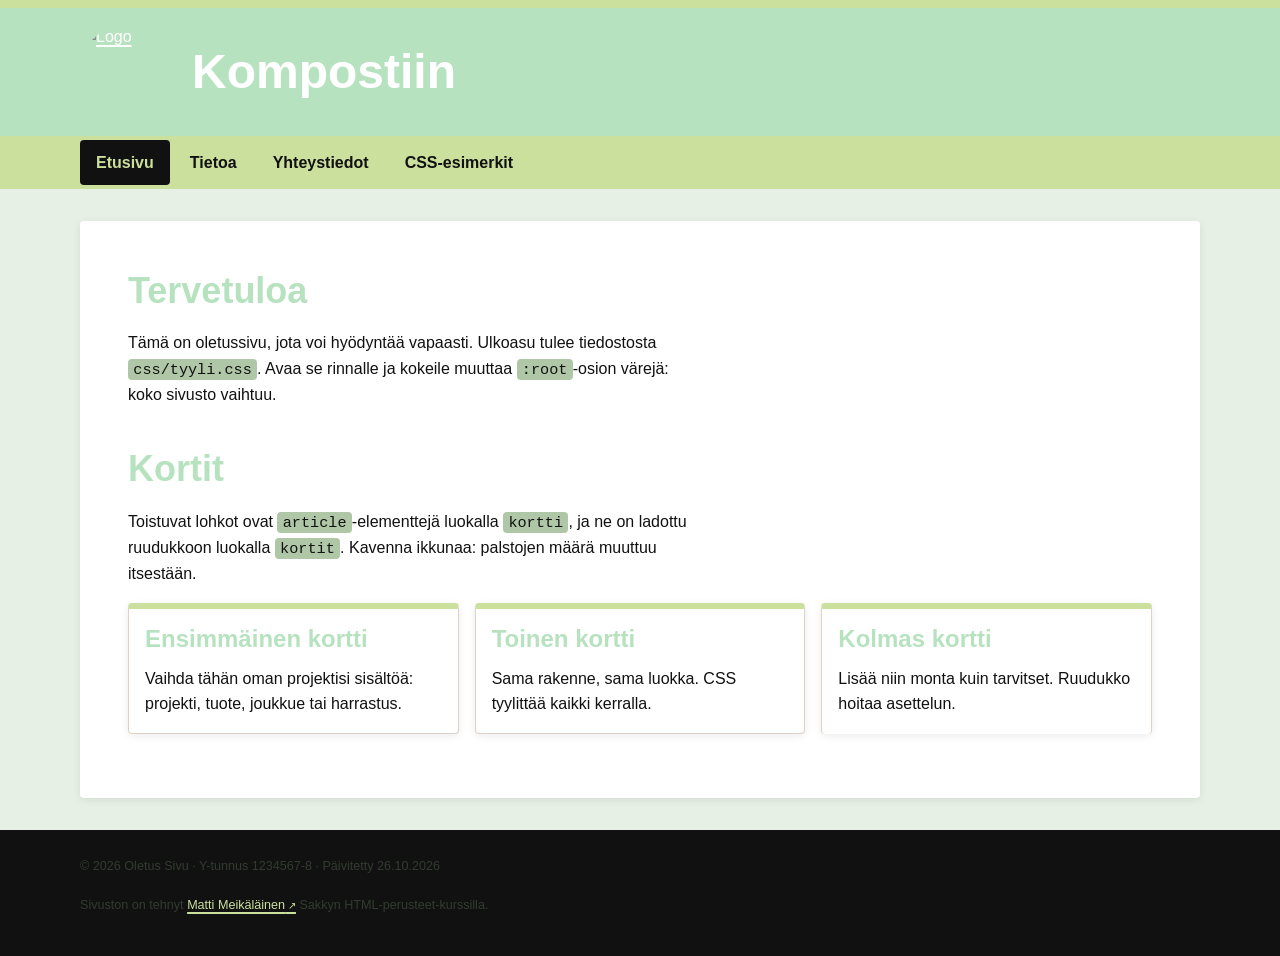
==== index.html @ 12e3e149 "Väri maailman muutoksia ja readme sekoilua" ====
<!doctype html>
<html lang="fi">
<head>
	<meta charset="utf-8">
	<meta name="viewport" content="width=device-width, initial-scale=1">
	<title>Kompostiin</title>
	<!-- CSS liitetään head-osaan. Yksi tiedosto, kaikki sivut käyttävät samaa. -->
	<link rel="stylesheet" href="css/tyyli.css">
</head>
<body>
<header>
    <!-- Logo on linkki etusivulle: a-elementin sisällä img. alt toimii linkkitekstinä. -->
    <a href="index.html"><img src="img/sakky.jpg" alt="Logo" width="100" height="100"></a>
    <h1>Kompostiin</h1>
</header>

<nav>
        <ul>
            <!-- aria-current="page" merkitsee nykyisen sivun; CSS korostaa sen -->
            <li><a href="index.html" aria-current="page">Etusivu</a></li>
            <li><a href="about.html">Tietoa</a></li>
            <li><a href="contact.html">Yhteystiedot</a></li>
            <li><a href="esimerkit/">CSS-esimerkit</a></li>
        </ul>
</nav>

<!-- ============================================================
     MAIN · tämän sivun oma sisältö, yksi per sivu
     ============================================================ -->
<main>

    <section>
        <h2>Tervetuloa</h2>
        <p>Tämä on oletussivu, jota voi hyödyntää vapaasti. Ulkoasu tulee tiedostosta
        <code>css/tyyli.css</code>. Avaa se rinnalle ja kokeile muuttaa <code>:root</code>-osion
        värejä: koko sivusto vaihtuu.</p>
    </section>

    <section>
        <h2>Kortit</h2>
        <p>Toistuvat lohkot ovat <code>article</code>-elementtejä luokalla <code>kortti</code>, ja ne on
        ladottu ruudukkoon luokalla <code>kortit</code>. Kavenna ikkunaa: palstojen määrä muuttuu itsestään.</p>
        <div class="kortit">
            <article class="kortti">
                <h3>Ensimmäinen kortti</h3>
                <p>Vaihda tähän oman projektisi sisältöä: projekti, tuote, joukkue tai harrastus.</p>
            </article>
            <article class="kortti">
                <h3>Toinen kortti</h3>
                <p>Sama rakenne, sama luokka. CSS tyylittää kaikki kerralla.</p>
            </article>
            <article class="kortti">
                <h3>Kolmas kortti</h3>
                <p>Lisää niin monta kuin tarvitset. Ruudukko hoitaa asettelun.</p>
            </article>
        </div>
    </section>

</main>

<!-- ============================================================
     FOOTER tulee sivun loppuun · sisältää yleensä yhteystiedot ja tekijänoikeuden, sama jokaisella sivulla
     github-linkin voit muokata oman profiilisi mukaan
     ============================================================ -->
<footer>
    <div class="alatunniste-tiedot">
    <p><small>&copy; 2026 Oletus Sivu · Y-tunnus 1234567-8 · <span class="paivitetty">Päivitetty <time datetime="2026-10-26">26.10.2026</time></span></small></p>
    <p><small>Sivuston on tehnyt <a href="https://github.com/kayttajanimi" target="_blank" rel="noopener noreferrer">Matti Meikäläinen</a> Sakkyn HTML-perusteet-kurssilla.</small></p>
  </div>
</footer>

</body>
</html>
---- css/tyyli.css ----
/* ============================================================
   tyyli.css · Default-sivuston perusmalli
   Sakky · HTML-perusteet · Oppitunti 5

   Tämä tiedosto antaa järkevän perusasetuksen JOKAISELLE HTML-elementille,
   jota kurssilla käytetään. Se ei ole minkään tietyn sivuston ulkoasu,
   vaan pohja, jonka päälle oma ulkoasu rakennetaan.

   Miten käytät:
   1. Avaa esimerkit/00-kaikki-elementit.html selaimeen (Live Server).
   2. Avaa tämä tiedosto viereen.
   3. Etsi "KOKEILE:"-kommentit ja tee mitä ne ehdottavat. Tallenna, katso.
   4. Kun löydät mieluisan arvon, jätä se. Kun et, Ctrl+Z.

   Järjestys = sama kuin dioissa:
   1 muuttujat · 2 nollaus · 3 teksti · 4 listat · 5 linkit · 6 media
   7 taulukot · 8 lomakkeet · 9 interaktiiviset · 10 sivun runko
   11 apuluokat · 12 responsiivisuus · 13 tulostus · 14 tumma tila · 15 omat
   ============================================================ */


/* ============================================================
   1. MUUTTUJAT
   Määritellään kerran, käytetään var(--nimi). Vaihda nämä ensin:
   koko sivusto vaihtuu, eikä muuta tarvitse koskea.
   ============================================================ */
:root {
  /* Värit. KOKEILE: vaihda --vari-paa ja --vari-korostus, tallenna, katso koko sivu. */
  --vari-paa:        rgb(183, 226, 191);   /* otsikot, linkit, header */
  --vari-paa-tumma: rgb(159, 211, 169);   /* hover-tila, tummempi versio päävärista */
  --vari-korostus:  rgb(203, 224, 157);   /* painikkeet, nav, korostukset */
  --vari-korostus-2:rgb(175, 199, 166);   /* vaalea korostus: mark, taustat */
  --vari-tausta:   rgba(155, 196, 147, 0.24);   /* sivun tausta */
  --vari-pinta:      #FFFFFF;   /* kortit, main, lomakekentät */
  --vari-teksti:     #111111;
  --vari-teksti-2:   #585858;   /* toissijainen teksti: kuvatekstit, small */
  --vari-viiva:      #DDD2C7;   /* reunat, taulukon viivat */
  --vari-virhe:      #B00020;
  --vari-ok:         #1B7F3B;

  /* Fontit. KOKEILE: Google Fontsista yksi otsikoille, yksi tekstille (esimerkki 05). */
  --fontti-teksti:   "Open Sans", Arial, sans-serif;
  --fontti-otsikko:  var(--fontti-teksti);     /* sama fontti oletuksena; vaihda esim. "Oswald", Impact, sans-serif */
  --fontti-koodi:    "JetBrains Mono", "Courier New", monospace;

  /* Mitat. KOKEILE: --vali 0.5rem → tiivis, 1.5rem → ilmava. --kulma 0 → terävä, 12px → pehmeä. */
  --leveys-max:      70rem;     /* sisällön enimmäisleveys, 1120 px */
  --leveys-teksti:   65ch;      /* tekstipalstan enimmäisleveys, noin 65 merkkiä */
  --vali:            1rem;      /* perusväli, 16 px */
  --kulma:           4px;       /* pyöristys */
  --varjo:           0 2px 8px rgb(0 0 0 / 8%);
  --siirtyma:        150ms ease;  /* hover-animaatioiden kesto */
}


/* ============================================================
   2. NOLLAUS JA PERUSASETUKSET
   Selaimilla on omat oletustyylit (user agent stylesheet, oppitunti 1),
   jotka eroavat hieman toisistaan. Nämä rivit tasoittavat erot.
   ============================================================ */

/* Leveys sisältää paddingin ja reunan. Ensimmäinen rivi jokaisessa projektissa. */
*,
*::before,
*::after {
  box-sizing: border-box;
}

html {
  font-size: 100%;              /* 16 px; kunnioittaa käyttäjän selainasetusta. KOKEILE: 112.5% = 18 px pohjakoko. */
  scroll-behavior: smooth;      /* ankkurilinkit vierittävät pehmeästi */
  -webkit-text-size-adjust: 100%;  /* iOS ei suurenna tekstiä vaakatilassa omin päin */
}

body {
  margin: 0;                    /* selaimen oletus on 8 px joka puolella */
  min-height: 100vh;
  font-family: var(--fontti-teksti);
  font-size: 1rem;
  line-height: 1.6;             /* KOKEILE: 1.0 vs 1.8. Tämä on tärkein yksittäinen luettavuusasetus. */
  color: var(--vari-teksti);
  background: var(--vari-tausta);
  -webkit-font-smoothing: antialiased;
}

/* Kaikki media kutistuu säiliöönsä, ei koskaan vuoda yli */
img, picture, video, canvas, svg {
  display: block;
  max-width: 100%;
  height: auto;
}

/* Lomakekentät eivät oletuksena peri fonttia. Nyt perivät. */
input, button, textarea, select {
  font: inherit;
  color: inherit;
}

/* Piilotettu-attribuutti voittaa aina, vaikka elementille olisi display: flex */
[hidden] {
  display: none !important;     /* ainoa hyväksyttävä !important tässä tiedostossa */
}


/* ============================================================
   3. TEKSTI
   ============================================================ */

/* Otsikot: yksi asteikko, 1.25-kerroin. KOKEILE: vaihda kerroin 1.5:een (2.5 / 1.75 / 1.25 → 3.4 / 2.25 / 1.5). */
h1, h2, h3, h4, h5, h6 {
  font-family: var(--fontti-otsikko);
  font-weight: 700;
  line-height: 1.2;
  color: var(--vari-paa);
  margin: 0 0 0.5em;            /* em: väli skaalautuu otsikon koon mukaan */
  text-wrap: balance;           /* rivit tasapainoon, ei yhtä orpoa sanaa viimeiselle riville */
}
h1 { font-size: 2.5rem; }       /* 40 px */
h2 { font-size: 2rem; }         /* 32 px */
h3 { font-size: 1.5rem; }       /* 24 px */
h4 { font-size: 1.25rem; }      /* 20 px */
h5 { font-size: 1.125rem; }     /* 18 px */
h6 { font-size: 1rem; text-transform: uppercase; letter-spacing: 0.06em; }

/* Otsikkoa seuraava otsikko: pienempi väli, ne kuuluvat yhteen */
h1 + h2, h2 + h3, h3 + h4 { margin-top: 0; }

/* Lohkoelementtien pystyväli: alamarginaali kaikille, ei ylämarginaalia.
   Yksi suunta = ennustettava. KOKEILE: var(--vali) → 2rem. */
p, ul, ol, dl, table, figure, blockquote, pre, details, hr, form, address {
  margin: 0 0 var(--vali);
}

/* Tekstipalsta ei saa olla koko näytön levyinen. KOKEILE: poista tämä sääntö ja lue pitkä kappale isolla näytöllä. */
p, li, dd, blockquote, figcaption, address {
  max-width: var(--leveys-teksti);
}

/* Korostukset: merkitys, ei vain ulkonäkö */
strong, b { font-weight: 700; }
em, i     { font-style: italic; }
small     { font-size: 0.875em; color: var(--vari-teksti-2); }
mark      { background: var(--vari-korostus-2); color: inherit; padding: 0 0.2em; }
del       { text-decoration: line-through; color: var(--vari-teksti-2); }
ins       { text-decoration: underline; text-decoration-color: var(--vari-ok); }
s         { text-decoration: line-through; }
u         { text-decoration: underline; text-underline-offset: 0.15em; }
sub, sup  { font-size: 0.75em; line-height: 0; position: relative; }  /* line-height 0: ei venytä riviä */
sub       { bottom: -0.25em; }
sup       { top: -0.5em; }

/* Lyhenne: pisteviiva ja kysymysmerkkikursori kertovat, että selitys löytyy */
abbr[title] {
  text-decoration: underline dotted;
  text-underline-offset: 0.15em;
  cursor: help;
}

/* Lainaukset */
blockquote {
  border-left: 6px solid var(--vari-korostus);
  padding: 0.75rem var(--vali);
  background: var(--vari-pinta);
  color: var(--vari-teksti-2);
  font-style: italic;
}
blockquote footer, blockquote cite { font-style: normal; font-size: 0.9em; }
q::before { content: "\201D"; }   /* suomalaiset lainausmerkit ” ” */
q::after  { content: "\201D"; }
cite      { font-style: italic; }

/* Koodi */
code, kbd, samp, var, pre {
  font-family: var(--fontti-koodi);
  font-size: 0.95em;
}
code {
  background: var(--vari-korostus-2);
  padding: 0.1em 0.35em;
  border-radius: var(--kulma);
}
pre {
  background: var(--vari-teksti);
  color: var(--vari-tausta);
  padding: var(--vali);
  border-radius: var(--kulma);
  overflow-x: auto;             /* pitkä rivi vierii, ei riko asettelua */
  line-height: 1.5;
  max-width: none;
}
pre code { background: none; padding: 0; color: inherit; }
kbd {
  background: var(--vari-pinta);
  border: 1px solid var(--vari-viiva);
  border-bottom-width: 3px;     /* näppäimen kolmiulotteisuus */
  border-radius: var(--kulma);
  padding: 0.1em 0.5em;
  font-size: 0.85em;
}
samp { color: var(--vari-teksti-2); }
var  { font-style: italic; }

/* Aika, osoite, vaakaviiva, rivinvaihto */
time    { font-variant-numeric: tabular-nums; }   /* numerot tasalevyisinä */
address { font-style: normal; }                    /* selaimen oletus on kursiivi, harvoin haluttu */
hr {
  border: 0;
  border-top: 2px solid var(--vari-viiva);
  margin-block: calc(var(--vali) * 2);
}


/* ============================================================
   4. LISTAT
   ============================================================ */
ul, ol {
  padding-left: 1.5rem;         /* luettelomerkin tila. KOKEILE: 0 + list-style: none → valikkolista. */
}
li { margin-bottom: 0.25rem; }
li > ul, li > ol { margin: 0.25rem 0 0; }   /* sisäkkäinen lista: ei isoa alamarginaalia */

ul { list-style: disc; }        /* KOKEILE: square, circle, "– " (merkkijono), none */
ol { list-style: decimal; }     /* KOKEILE: lower-alpha, upper-roman */
li::marker { color: var(--vari-paa); }      /* vain luettelomerkin väri */

/* Määrittelylista: termi lihavoituna, selitys sisennettynä */
dl { display: grid; grid-template-columns: max-content 1fr; gap: 0.25rem 1.5rem; }
dt { font-weight: 700; color: var(--vari-paa); }
dd { margin: 0; }
/* KOKEILE: poista dl:n display: grid → selaimen oletus (termi ylhäällä, selitys sisennettynä alla) */


/* ============================================================
   5. LINKIT
   ============================================================ */
a {
  color: var(--vari-paa);
  text-decoration: underline;
  text-decoration-thickness: 2px;
  text-underline-offset: 3px;
  transition: color var(--siirtyma), text-decoration-color var(--siirtyma);
}
a:hover {
  color: var(--vari-paa-tumma);
  text-decoration-color: var(--vari-korostus);
}
/* Näppäimistöfokus: näkyvä kehys. Älä koskaan poista tätä ilman korvaavaa. */
a:focus-visible, button:focus-visible, input:focus-visible, select:focus-visible, textarea:focus-visible, summary:focus-visible, [tabindex]:focus-visible {
  outline: 3px solid var(--vari-korostus);
  outline-offset: 2px;
  border-radius: var(--kulma);
}
a:visited { color: var(--vari-paa); }        /* KOKEILE: purple → näet, mitkä linkit olet avannut */
a[href^="mailto:"]::before { content: "\2709\00A0"; }   /* ✉ ennen sähköpostilinkkiä. KOKEILE: poista. */
a[href^="tel:"]::before    { content: "\260E\00A0"; }   /* ☎ */
a[target="_blank"]::after  { content: "\00A0\2197"; font-size: 0.8em; }  /* ↗ ulkoinen linkki */


/* ============================================================
   6. MEDIA
   ============================================================ */
img { border-radius: var(--kulma); }        /* KOKEILE: 50% → pyöreä (neliökuvalla) */
figure { margin-inline: 0; }
figcaption {
  font-size: 0.875rem;
  color: var(--vari-teksti-2);
  margin-top: 0.5rem;
}
video, audio { width: 100%; border-radius: var(--kulma); }
audio { height: 3rem; }
iframe {
  width: 100%;
  aspect-ratio: 16 / 9;         /* korkeus seuraa leveyttä; YouTube-upotus pysyy oikeassa muodossa */
  height: auto;
  border: 0;
  border-radius: var(--kulma);
}
svg { fill: currentColor; }     /* ikoni perii tekstin värin */


/* ============================================================
   7. TAULUKOT
   ============================================================ */
table {
  width: 100%;
  border-collapse: collapse;    /* KOKEILE: separate + border-spacing: 4px → erilliset solut */
  font-size: 0.95rem;
  background: var(--vari-pinta);
}
caption {
  text-align: left;
  font-weight: 700;
  color: var(--vari-teksti-2);
  padding-bottom: 0.5rem;
  caption-side: top;            /* KOKEILE: bottom */
}
th, td {
  padding: 0.6rem 0.75rem;      /* KOKEILE: 0.25rem 0.5rem → tiivis taulukko */
  border-bottom: 1px solid var(--vari-viiva);
  text-align: left;
  vertical-align: top;
}
thead th {
  background: var(--vari-paa);
  color: var(--vari-pinta);
  position: sticky;             /* otsikkorivi pysyy näkyvissä pitkässä taulukossa */
  top: 0;
}
tbody tr:nth-child(even) { background: var(--vari-tausta); }   /* raidoitus. KOKEILE: odd, 3n */
tbody tr:hover { background: var(--vari-korostus-2); }          /* rivikorostus */
tfoot { font-weight: 700; }
th[scope="row"] { font-weight: 600; }
td.numero, th.numero { text-align: right; font-variant-numeric: tabular-nums; }
/* Leveä taulukko: kääri <div class="vieritys"> sisään, niin se vierii puhelimessa */
.vieritys { overflow-x: auto; }


/* ============================================================
   8. LOMAKKEET
   ============================================================ */
form { display: grid; gap: var(--vali); max-width: 36rem; }
fieldset {
  border: 1px solid var(--vari-viiva);
  border-radius: var(--kulma);
  padding: var(--vali);
  margin: 0;
  min-width: 0;                 /* fieldset ei muuten kutistu kapealla näytöllä */
}
legend {
  font-weight: 700;
  color: var(--vari-paa);
  padding-inline: 0.5rem;
}
label {
  display: block;
  font-weight: 600;
  margin-bottom: 0.25rem;
}
/* Pakollinen kenttä: tähti CSS:llä, kun label on <label class="pakollinen"> */
label.pakollinen::after { content: " *"; color: var(--vari-virhe); }

/* Tekstikentät ja valintalistat */
input:not([type="checkbox"]):not([type="radio"]):not([type="range"]):not([type="color"]):not([type="file"]),
select,
textarea {
  width: 100%;
  padding: 0.6rem 0.75rem;
  border: 2px solid var(--vari-viiva);
  border-radius: var(--kulma);
  background: var(--vari-pinta);
  transition: border-color var(--siirtyma);
}
input:hover, select:hover, textarea:hover { border-color: var(--vari-teksti-2); }
input:focus-visible, select:focus-visible, textarea:focus-visible {
  border-color: var(--vari-paa);
  outline-offset: 0;
}
textarea { min-height: 6rem; resize: vertical; }    /* KOKEILE: resize: none */
::placeholder { color: var(--vari-teksti-2); opacity: 0.7; }

/* Tilat: virhe näkyy vasta kun käyttäjä on koskenut kenttään */
input:user-invalid, textarea:user-invalid, select:user-invalid { border-color: var(--vari-virhe); background: #FFF5F5; }
input:user-valid { border-color: var(--vari-ok); }
input:disabled, select:disabled, textarea:disabled, button:disabled { opacity: 0.5; cursor: not-allowed; }
input:read-only { background: var(--vari-tausta); }

/* Valintaruudut ja -napit: selaimen oma piirros, mutta oma väri */
input[type="checkbox"], input[type="radio"] {
  width: 1.25rem;
  height: 1.25rem;
  accent-color: var(--vari-paa);      /* KOKEILE: vaihda --vari-korostus */
  vertical-align: middle;
  margin-right: 0.4rem;
}
/* Valinnan label samalle riville: <label class="valinta"><input type="checkbox"> Teksti</label> */
label.valinta { display: flex; align-items: center; gap: 0.5rem; font-weight: 400; }

input[type="range"] { width: 100%; accent-color: var(--vari-paa); }
input[type="color"] { width: 3rem; height: 2.5rem; padding: 0.2rem; border: 2px solid var(--vari-viiva); border-radius: var(--kulma); }
input[type="file"] { padding: 0.5rem 0; }
input[type="file"]::file-selector-button {         /* "Valitse tiedosto" -nappi */
  font: inherit; padding: 0.4rem 0.9rem; margin-right: 0.75rem;
  border: 0; border-radius: var(--kulma); background: var(--vari-paa); color: var(--vari-pinta); cursor: pointer;
}
select { cursor: pointer; }
select[multiple] { height: auto; }
optgroup { font-weight: 700; }

/* Painikkeet: button-elementti ja .nappi-luokka linkeille */
button, .nappi, input[type="submit"], input[type="button"], input[type="reset"] {
  display: inline-block;
  font-weight: 700;
  padding: 0.7rem 1.4rem;
  border: 2px solid var(--vari-paa);
  border-radius: var(--kulma);      /* KOKEILE: 999px → pilleri */
  background: var(--vari-paa);
  color: var(--vari-pinta);
  text-decoration: none;
  cursor: pointer;
  line-height: 1.2;
  transition: background var(--siirtyma), transform var(--siirtyma), box-shadow var(--siirtyma);
}
button:hover, .nappi:hover, input[type="submit"]:hover {
  background: var(--vari-paa-tumma);
  border-color: var(--vari-paa-tumma);
  transform: translateY(-1px);      /* KOKEILE: scale(1.03) tai poista */
  box-shadow: var(--varjo);
}
button:active, .nappi:active { transform: translateY(0); box-shadow: none; }
/* Toissijainen painike: ääriviiva */
button.toissijainen, .nappi.toissijainen, button[type="reset"] {
  background: transparent;
  color: var(--vari-paa);
}
button.toissijainen:hover, .nappi.toissijainen:hover, button[type="reset"]:hover {
  background: var(--vari-paa);
  color: var(--vari-pinta);
}
/* Korostettu painike: keltainen */
button.korostus, .nappi.korostus { background: var(--vari-korostus); border-color: var(--vari-korostus); color: var(--vari-teksti); }
button.korostus:hover, .nappi.korostus:hover { background: var(--vari-korostus-2); border-color: var(--vari-korostus-2); }

/* Laskennalliset: output, progress, meter */
output { font-weight: 700; color: var(--vari-paa); }
progress, meter { width: 100%; height: 1rem; accent-color: var(--vari-paa); }


/* ============================================================
   9. INTERAKTIIVISET: details, summary, dialog
   ============================================================ */
details {
  border: 1px solid var(--vari-viiva);
  border-radius: var(--kulma);
  padding: 0.5rem var(--vali);
  background: var(--vari-pinta);
}
summary {
  font-weight: 700;
  cursor: pointer;
  color: var(--vari-paa);
  list-style: none;                 /* oma kolmio ::before-pseudoelementillä */
}
summary::-webkit-details-marker { display: none; }
summary::before {
  content: "\25B8";                 /* ▸ */
  display: inline-block;
  margin-right: 0.5rem;
  transition: transform var(--siirtyma);
}
details[open] > summary::before { transform: rotate(90deg); }   /* ▸ kääntyy ▾ */
details[open] > summary { margin-bottom: 0.5rem; }

/* Modaali-ikkuna (avataan JavaScriptillä dialog.showModal(), tyyli on valmiina) */
dialog {
  border: 0;
  border-radius: var(--kulma);
  padding: calc(var(--vali) * 1.5);
  max-width: min(90vw, 32rem);
  box-shadow: 0 20px 60px rgb(0 0 0 / 30%);
}
dialog::backdrop { background: rgb(0 0 0 / 50%); backdrop-filter: blur(2px); }


/* ============================================================
   10. SIVUN RUNKO
   header, nav, main, aside, footer. Sisältö keskitetään yhteen palstaan,
   taustat ulottuvat koko leveydelle.
   ============================================================ */

/* Keskitetty palsta: taustat koko leveydelle, sisältö keskelle.
   padding-inline = vähintään --vali, isolla näytöllä (ikkuna - maksimileveys) / 2.
   Näin header ja footer eivät tarvitse ylimääräistä kääre-diviä. */
header, nav, body > footer {
  padding-inline: max(var(--vali), calc((100% - var(--leveys-max)) / 2));
}
/* Huom: body > footer = vain sivun alatunniste. blockquote- tai article-elementin
   sisäinen footer on eri asia eikä saa näitä tyylejä. */
main, aside {
  max-width: var(--leveys-max);
  margin-inline: auto;
}

header {
  display: flex;
  align-items: center;
  gap: var(--vali);
  background: var(--vari-paa);
  color: var(--vari-pinta);
  border-top: 8px solid var(--vari-korostus);   /* KOKEILE: poista tai vaihda 2px */
  padding-block: var(--vali);
}
header h1, header a { color: inherit; margin: 0; }
header img {
  width: 64px;
  height: 64px;
  flex-shrink: 0;
  border-radius: 50%;
  object-fit: cover;
}

nav {
  background: var(--vari-korostus);
  position: sticky;             /* KOKEILE: static → nav vierii pois näkyvistä */
  top: 0;
  z-index: 10;
}
nav ul {
  list-style: none;
  display: flex;                /* KOKEILE: poista → pystylista */
  flex-wrap: wrap;
  gap: 0.25rem;
  margin: 0;
  padding: 0.25rem 0;
}
nav li { margin: 0; max-width: none; }
nav a {
  display: block;               /* koko laatikko klikattava, ei vain teksti */
  padding: 0.6rem 1rem;
  color: var(--vari-teksti);
  text-decoration: none;
  font-weight: 600;
  border-radius: var(--kulma);
  transition: background var(--siirtyma), color var(--siirtyma);
}
nav a:hover, nav a:focus-visible, nav a[aria-current="page"] {
  background: var(--vari-teksti);
  color: var(--vari-korostus);
}
nav a::before, nav a::after { content: none; }   /* ei ikoneita valikossa */

main {
  background: var(--vari-pinta);
  padding: calc(var(--vali) * 2) var(--vali);
  margin: calc(var(--vali) * 2) auto;
  border-radius: var(--kulma);
  box-shadow: var(--varjo);     /* KOKEILE: none */
}
section { margin-bottom: calc(var(--vali) * 2.5); }
section:last-child { margin-bottom: 0; }
article {
  padding-bottom: var(--vali);
  border-bottom: 1px solid var(--vari-viiva);
  margin-bottom: var(--vali);
}
article:last-child { border-bottom: 0; }
article h2, article h3 { margin-top: 0; }
aside {
  background: var(--vari-korostus-2);
  padding: var(--vali);
  border-radius: var(--kulma);
  border-left: 6px solid var(--vari-korostus);
  margin: var(--vali) auto;
}
main aside { margin-inline: 0; }   /* mainin sisällä aside on tavallinen lohko */
body > footer {
  background: var(--vari-teksti);
  color: var(--vari-tausta);
  padding-block: calc(var(--vali) * 1.5);
  font-size: 0.9rem;
}
body > footer a { color: var(--vari-korostus); }
body > footer small { color: inherit; }
body > footer p { max-width: none; }


/* ============================================================
   11. APULUOKAT
   Pieniä yleiskäyttöisiä luokkia, joita lisätään HTML:ään tarpeen mukaan.
   ============================================================ */

/* Kortti ja korttiruudukko (esimerkki 09) */
.kortti {
  background: var(--vari-pinta);
  border: 1px solid var(--vari-viiva);
  border-top: 6px solid var(--vari-korostus);
  border-radius: var(--kulma);
  padding: var(--vali);
  box-shadow: var(--varjo);
}
.kortit {
  display: grid;
  grid-template-columns: repeat(auto-fit, minmax(16rem, 1fr));   /* KOKEILE: 12rem, 20rem */
  gap: var(--vali);
}
.kortti > :last-child { margin-bottom: 0; }

/* Ilmoituslaatikot: <p class="ilmoitus info">…</p> */
.ilmoitus { padding: 0.75rem var(--vali); border-left: 6px solid; border-radius: var(--kulma); max-width: none; }
.ilmoitus.info      { background: #E7F1FB; border-color: var(--vari-paa); }
.ilmoitus.ok        { background: #E5F4E4; border-color: var(--vari-ok); }
.ilmoitus.varoitus  { background: var(--vari-korostus-2); border-color: var(--vari-korostus); }
.ilmoitus.virhe     { background: #FBEBEB; border-color: var(--vari-virhe); }

/* Tunniste / pilleri: <span class="tunniste">HTML</span> */
.tunniste {
  display: inline-block;
  font-size: 0.75rem;
  font-weight: 600;
  letter-spacing: 0.03em;
  background: var(--vari-korostus-2);
  padding: 0.2rem 0.6rem;
  border-radius: 999px;
}

/* Näkyvissä vain ruudunlukijalle (esim. ohitelinkki, taulukon piilotettu otsikko) */
.vain-ruudunlukija {
  position: absolute;
  width: 1px; height: 1px;
  overflow: hidden;
  clip-path: inset(50%);
  white-space: nowrap;
}

/* Ohitelinkki: ensimmäinen elementti bodyssa, näkyy vain Tab-näppäimellä */
.ohita {
  position: absolute; top: -100%; left: var(--vali);
  background: var(--vari-korostus); color: var(--vari-teksti);
  padding: 0.5rem 1rem; z-index: 100; text-decoration: none; font-weight: 700;
}
.ohita:focus { top: var(--vali); }

/* Tekstin tasaus ja leveys */
.keskitetty { text-align: center; margin-inline: auto; }
.kapea      { max-width: var(--leveys-teksti); margin-inline: auto; }
.levea      { max-width: none; }


/* ============================================================
   12. RESPONSIIVISUUS
   Mobile first: kaikki yllä oleva on puhelimen tyyli. Täällä vain se,
   mikä muuttuu isommalla näytöllä. KOKEILE: vaihda raja 48em → 30em tai 70em.
   ============================================================ */
@media (min-width: 48em) {      /* 768 px */
  h1 { font-size: 3rem; }
  h2 { font-size: 2.25rem; }
  main { padding: calc(var(--vali) * 3); }
  header img { width: 96px; height: 96px; }
  form.kaksi-palstaa { grid-template-columns: 1fr 1fr; }       /* <form class="kaksi-palstaa"> */
  form.kaksi-palstaa .koko-rivi { grid-column: 1 / -1; }
}

/* Käyttäjä on pyytänyt vähemmän liikettä */
@media (prefers-reduced-motion: reduce) {
  html { scroll-behavior: auto; }
  *, *::before, *::after { transition: none !important; animation: none !important; }
}

/* Kosketusnäyttö: ei hoveria, isommat painikkeet */
@media (hover: none) {
  button, .nappi, nav a { padding-block: 0.85rem; }
}


/* ============================================================
   13. TULOSTUS
   Ctrl+P → esikatselu näyttää tämän.
   ============================================================ */
@media print {
  nav, body > footer, aside, button, .nappi, video, audio, iframe { display: none; }
  body { background: #fff; color: #000; font-size: 11pt; }
  main { box-shadow: none; margin: 0; padding: 0; max-width: none; }
  a { color: #000; }
  a[href^="http"]::after { content: " (" attr(href) ")"; font-size: 0.85em; }   /* osoite näkyviin paperilla */
  h2, h3 { break-after: avoid; }      /* otsikko ei jää sivun viimeiseksi riviksi */
  table, figure, pre { break-inside: avoid; }
}


/* ============================================================
   14. TUMMA TILA
   Vain muuttujat vaihtuvat. KOKEILE: DevTools → Rendering → Emulate prefers-color-scheme: dark.
   ============================================================ */
@media (prefers-color-scheme: dark) {
  :root {
    --vari-tausta:    #15181F;
    --vari-pinta:     #1F232C;
    --vari-teksti:    #F3EBE2;
    --vari-teksti-2:  #B8B2A9;
    --vari-viiva:     #3A3F4A;
    --vari-paa:       #8FA8E0;    /* vaaleampi, jotta kontrasti riittää tummalla */
    --vari-paa-tumma: #B3C4EC;
    --varjo:          0 2px 8px rgb(0 0 0 / 40%);
  }
  header { background: #22365F; }
  body > footer { background: #0D0F14; }
  code   { background: #3A3F4A; color: var(--vari-korostus-2); }
  pre    { background: #0D0F14; }
  thead th { background: #22365F; }
  aside  { background: #2A2F3A; }
  .ilmoitus.info { background: #1E2A3F; }
  .ilmoitus.ok { background: #1B2E1E; }
  .ilmoitus.varoitus { background: #3A3214; }
  .ilmoitus.virhe { background: #3A1A1E; }
  img, video { filter: brightness(0.9); }
  input:user-invalid, textarea:user-invalid { background: #3A1A1E; }
}


/* ============================================================
   15. ===== OMAT TYYLIT =====
   Kirjoita omat lisäyksesi tämän rivin alle. Opettajan päivitykset
   tulevat yllä oleviin osioihin, joten Sync fork ei tuota ristiriitoja,
   kun omat säännöt ovat täällä.
   ============================================================ */
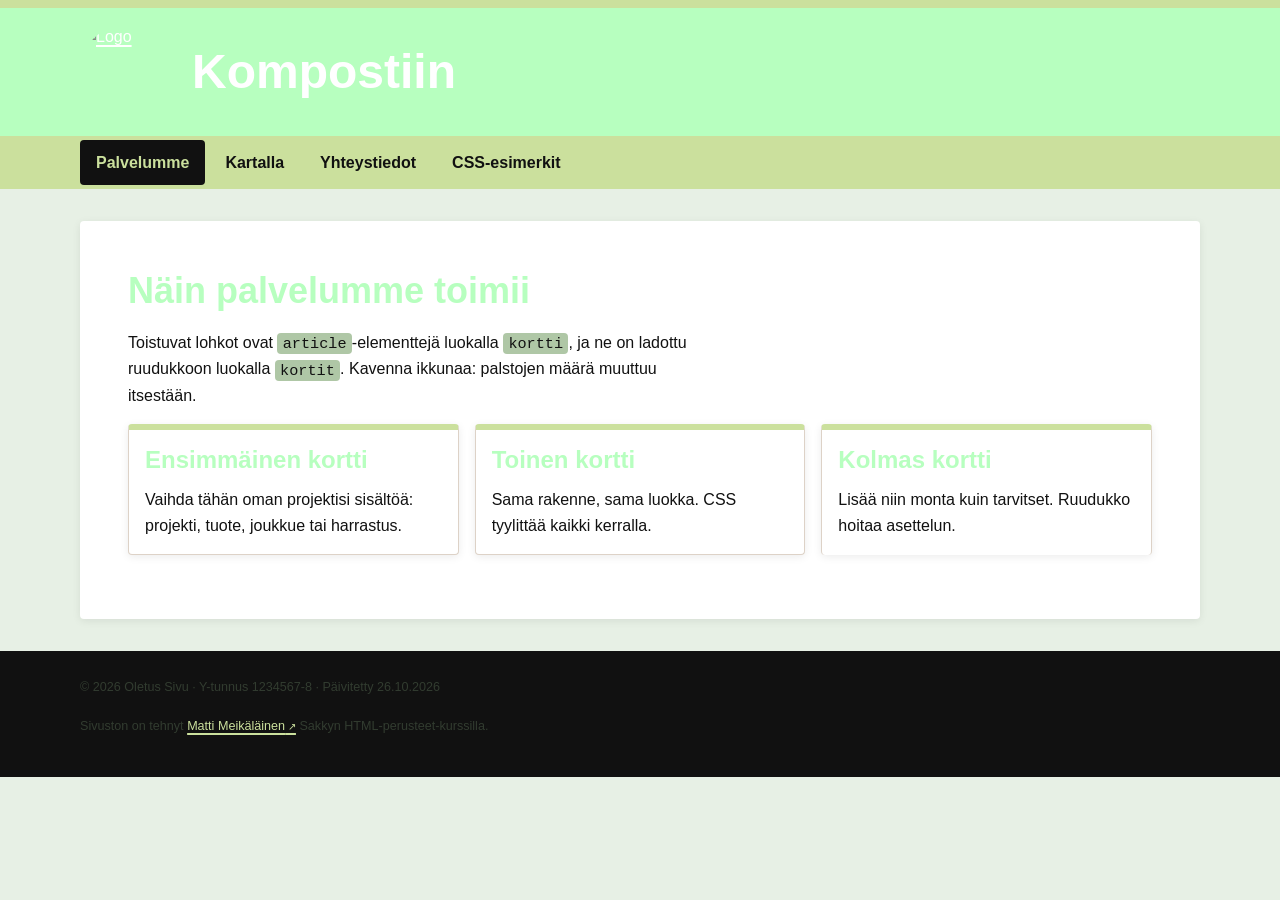
==== commit 947a0cbb: "Section tervetuloa postettu" ====
--- a/index.html
+++ b/index.html
@@ -17,8 +17,8 @@
 <nav>
         <ul>
             <!-- aria-current="page" merkitsee nykyisen sivun; CSS korostaa sen -->
-            <li><a href="index.html" aria-current="page">Etusivu</a></li>
-            <li><a href="about.html">Tietoa</a></li>
+            <li><a href="index.html" aria-current="page">Palvelumme</a></li>
+            <li><a href="kartalla.html">Kartalla</a></li>
             <li><a href="contact.html">Yhteystiedot</a></li>
             <li><a href="esimerkit/">CSS-esimerkit</a></li>
         </ul>
@@ -29,15 +29,9 @@
      ============================================================ -->
 <main>
 
-    <section>
-        <h2>Tervetuloa</h2>
-        <p>Tämä on oletussivu, jota voi hyödyntää vapaasti. Ulkoasu tulee tiedostosta
-        <code>css/tyyli.css</code>. Avaa se rinnalle ja kokeile muuttaa <code>:root</code>-osion
-        värejä: koko sivusto vaihtuu.</p>
-    </section>
 
     <section>
-        <h2>Kortit</h2>
+        <h2>Näin palvelumme toimii</h2>
         <p>Toistuvat lohkot ovat <code>article</code>-elementtejä luokalla <code>kortti</code>, ja ne on
         ladottu ruudukkoon luokalla <code>kortit</code>. Kavenna ikkunaa: palstojen määrä muuttuu itsestään.</p>
         <div class="kortit">
--- a/css/tyyli.css
+++ b/css/tyyli.css
@@ -26,7 +26,7 @@
    ============================================================ */
 :root {
   /* Värit. KOKEILE: vaihda --vari-paa ja --vari-korostus, tallenna, katso koko sivu. */
-  --vari-paa:        rgb(183, 226, 191);   /* otsikot, linkit, header */
+  --vari-paa:        rgb(183, 326, 191);   /* otsikot, linkit, header */
   --vari-paa-tumma: rgb(159, 211, 169);   /* hover-tila, tummempi versio päävärista */
   --vari-korostus:  rgb(203, 224, 157);   /* painikkeet, nav, korostukset */
   --vari-korostus-2:rgb(175, 199, 166);   /* vaalea korostus: mark, taustat */
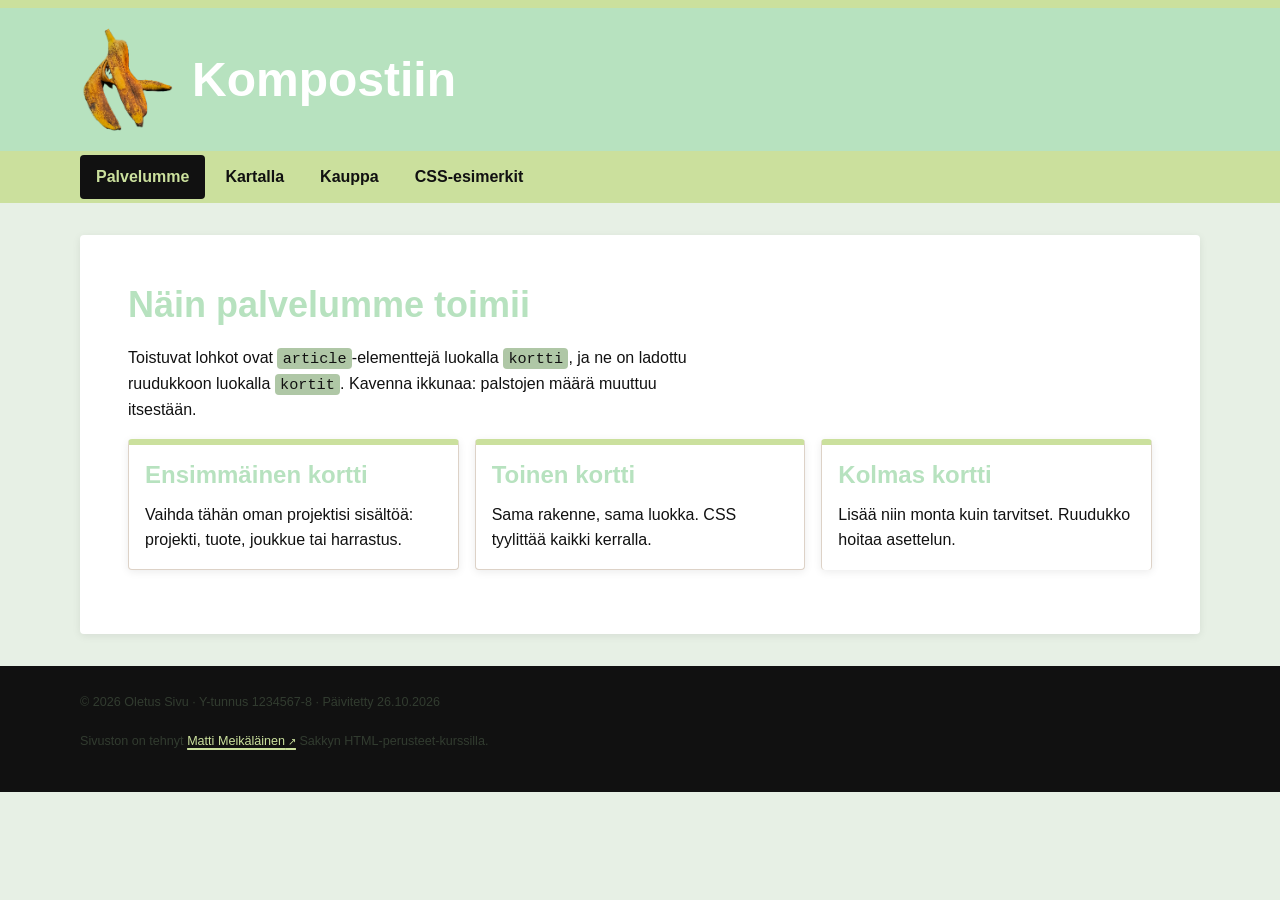
==== commit 6caf030f: "Kokeiluja ja muutoksia" ====
--- a/index.html
+++ b/index.html
@@ -10,7 +10,7 @@
 <body>
 <header>
     <!-- Logo on linkki etusivulle: a-elementin sisällä img. alt toimii linkkitekstinä. -->
-    <a href="index.html"><img src="img/sakky.jpg" alt="Logo" width="100" height="100"></a>
+    <a href="index.html"><img src="img/banaani.png" alt="Logo" width="100" height="100"></a>
     <h1>Kompostiin</h1>
 </header>
 
@@ -19,7 +19,7 @@
             <!-- aria-current="page" merkitsee nykyisen sivun; CSS korostaa sen -->
             <li><a href="index.html" aria-current="page">Palvelumme</a></li>
             <li><a href="kartalla.html">Kartalla</a></li>
-            <li><a href="contact.html">Yhteystiedot</a></li>
+            <li><a href="contact.html">Kauppa</a></li>
             <li><a href="esimerkit/">CSS-esimerkit</a></li>
         </ul>
 </nav>
--- a/css/tyyli.css
+++ b/css/tyyli.css
@@ -26,7 +26,7 @@
    ============================================================ */
 :root {
   /* Värit. KOKEILE: vaihda --vari-paa ja --vari-korostus, tallenna, katso koko sivu. */
-  --vari-paa:        rgb(183, 326, 191);   /* otsikot, linkit, header */
+  --vari-paa:        rgb(183, 226, 191);   /* otsikot, linkit, header */
   --vari-paa-tumma: rgb(159, 211, 169);   /* hover-tila, tummempi versio päävärista */
   --vari-korostus:  rgb(203, 224, 157);   /* painikkeet, nav, korostukset */
   --vari-korostus-2:rgb(175, 199, 166);   /* vaalea korostus: mark, taustat */
@@ -702,3 +702,16 @@
    tulevat yllä oleviin osioihin, joten Sync fork ei tuota ristiriitoja,
    kun omat säännöt ovat täällä.
    ============================================================ */
+header img {
+  display: block;
+  max-width: 100%;
+  height: auto;
+}
+
+   .kuvan-alla {
+  background: rgb(207, 14, 120);
+  color: rgb(0, 0, 0);
+  padding: 0.5rem;
+  text-align: center;
+}
+
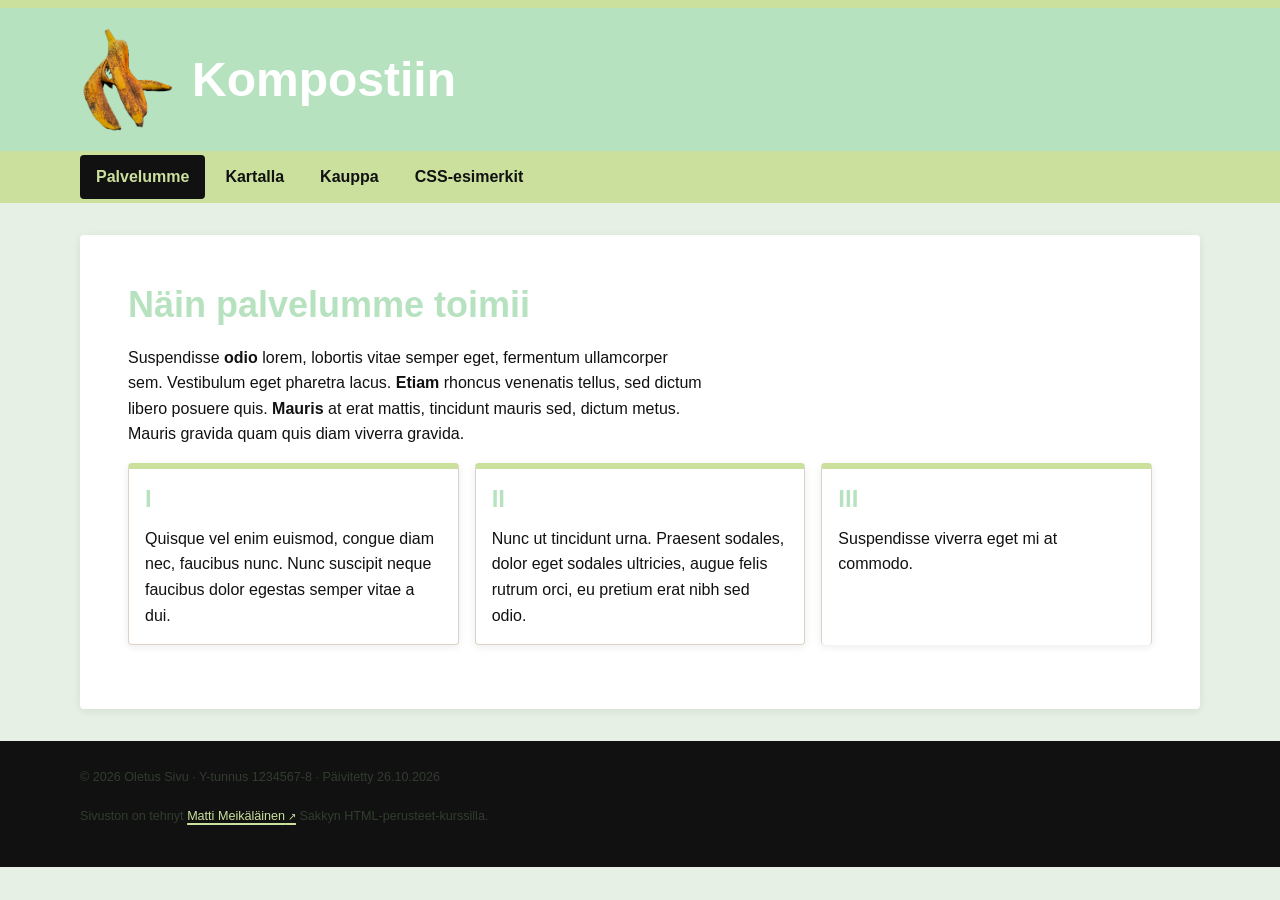
==== commit d7650524: "Muutoksia sivustoon" ====
--- a/index.html
+++ b/index.html
@@ -19,7 +19,7 @@
             <!-- aria-current="page" merkitsee nykyisen sivun; CSS korostaa sen -->
             <li><a href="index.html" aria-current="page">Palvelumme</a></li>
             <li><a href="kartalla.html">Kartalla</a></li>
-            <li><a href="contact.html">Kauppa</a></li>
+            <li><a href="kauppa.html">Kauppa</a></li>
             <li><a href="esimerkit/">CSS-esimerkit</a></li>
         </ul>
 </nav>
@@ -32,20 +32,20 @@
 
     <section>
         <h2>Näin palvelumme toimii</h2>
-        <p>Toistuvat lohkot ovat <code>article</code>-elementtejä luokalla <code>kortti</code>, ja ne on
-        ladottu ruudukkoon luokalla <code>kortit</code>. Kavenna ikkunaa: palstojen määrä muuttuu itsestään.</p>
+        <p>Suspendisse <strong>odio</strong> lorem, lobortis vitae semper eget, fermentum ullamcorper sem. 
+        Vestibulum eget pharetra lacus. <strong>Etiam</strong> rhoncus venenatis tellus, sed dictum libero posuere quis.<strong> Mauris </strong> at erat mattis, tincidunt mauris sed, dictum metus. Mauris gravida quam quis diam viverra gravida.</p>
         <div class="kortit">
             <article class="kortti">
-                <h3>Ensimmäinen kortti</h3>
-                <p>Vaihda tähän oman projektisi sisältöä: projekti, tuote, joukkue tai harrastus.</p>
+                <h3>I</h3>
+                <p>Quisque vel enim euismod, congue diam nec, faucibus nunc. Nunc suscipit neque faucibus dolor egestas semper vitae a dui.</p>
             </article>
             <article class="kortti">
-                <h3>Toinen kortti</h3>
-                <p>Sama rakenne, sama luokka. CSS tyylittää kaikki kerralla.</p>
+                <h3>II</h3>
+                <p>Nunc ut tincidunt urna. Praesent sodales, dolor eget sodales ultricies, augue felis rutrum orci, eu pretium erat nibh sed odio.</p>
             </article>
             <article class="kortti">
-                <h3>Kolmas kortti</h3>
-                <p>Lisää niin monta kuin tarvitset. Ruudukko hoitaa asettelun.</p>
+                <h3>III</h3>
+                <p>Suspendisse viverra eget mi at commodo.</p>
             </article>
         </div>
     </section>
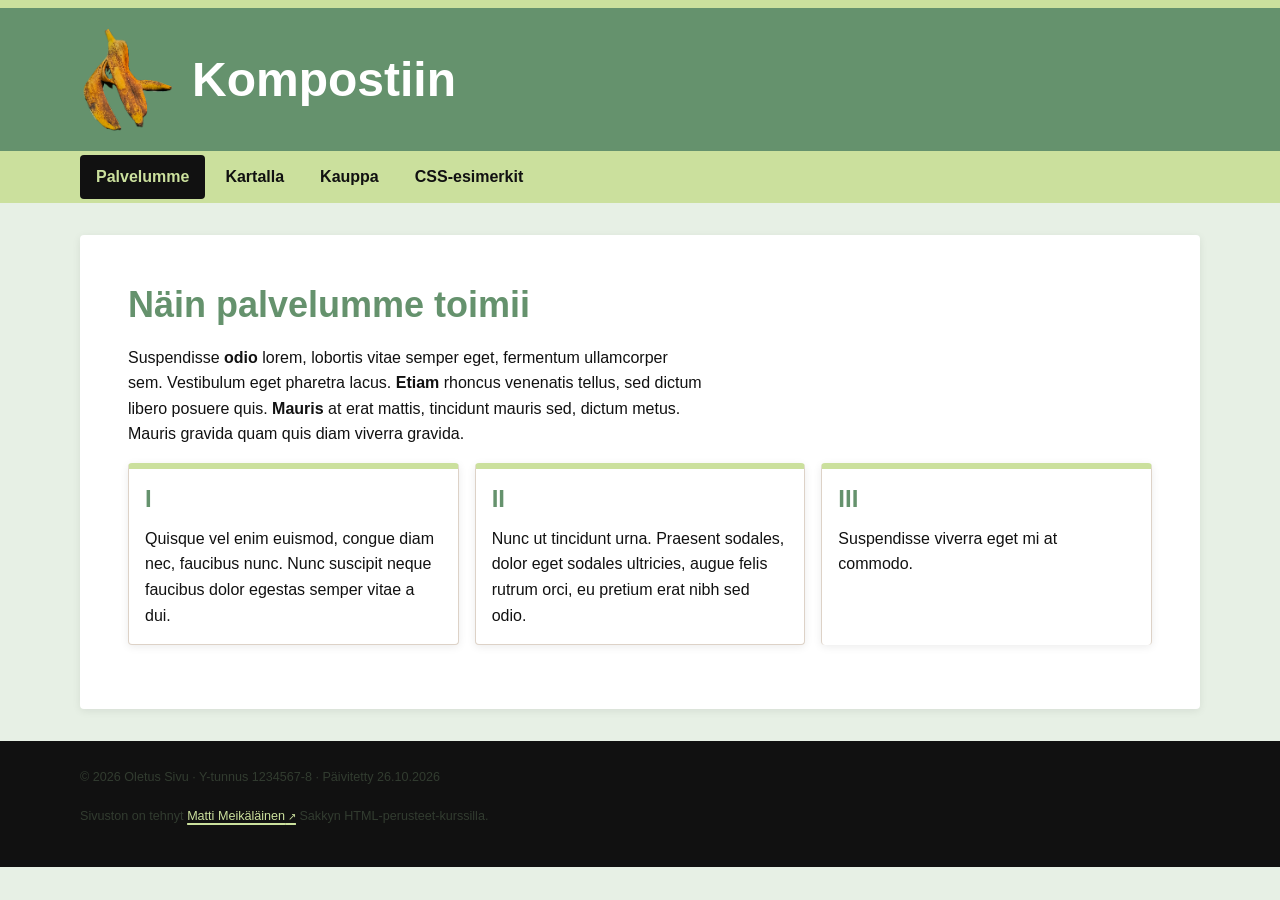
==== commit 1ed8832a: "Muutoksia oppitunnilla" ====
--- a/index.html
+++ b/index.html
@@ -6,6 +6,7 @@
 	<title>Kompostiin</title>
 	<!-- CSS liitetään head-osaan. Yksi tiedosto, kaikki sivut käyttävät samaa. -->
 	<link rel="stylesheet" href="css/tyyli.css">
+    <link rel="stylesheet" href="css/sivusto.css">
 </head>
 <body>
 <header>
--- a/css/tyyli.css
+++ b/css/tyyli.css
@@ -26,7 +26,7 @@
    ============================================================ */
 :root {
   /* Värit. KOKEILE: vaihda --vari-paa ja --vari-korostus, tallenna, katso koko sivu. */
-  --vari-paa:        rgb(183, 226, 191);   /* otsikot, linkit, header */
+  --vari-paa:        rgb(101, 146, 109);   /* otsikot, linkit, header */
   --vari-paa-tumma: rgb(159, 211, 169);   /* hover-tila, tummempi versio päävärista */
   --vari-korostus:  rgb(203, 224, 157);   /* painikkeet, nav, korostukset */
   --vari-korostus-2:rgb(175, 199, 166);   /* vaalea korostus: mark, taustat */
--- a/css/sivusto.css
+++ b/css/sivusto.css
@@ -0,0 +1,129 @@
+/* ============================================================
+   18 · MONISIVUINEN SIVUSTO – sivuston omat lisäykset tyyli.css:n päälle
+   Ladataan tyyli.css:n JÄLKEEN, joten nämä säännöt voittavat sen.
+   Kolme komponenttia: hampurilaisvalikko, murupolku, kolmipalstainen footer.
+   ============================================================ */
+
+
+/* ---------- 1. HAMPURILAISVALIKKO ILMAN JAVASCRIPTIÄ ----------
+   Rakenne HTML:ssä:
+     <nav>
+       <input type="checkbox" id="valikko" class="valikko-kytkin">
+       <label for="valikko" class="valikko-nappi">☰ Valikko</label>
+       <ul>…</ul>
+     </nav>
+   Leveällä ruudulla nappi on piilossa ja lista näkyy aina.
+   Kapealla lista on piilossa, kunnes checkbox on ruksattu.        */
+
+.valikko-kytkin {
+  position: absolute;
+  opacity: 0;
+  width: 0;
+  height: 0;
+}
+
+.valikko-nappi {
+  display: none;                 /* leveällä: ei nappia */
+  padding: 0.6rem 1rem;
+  font-weight: 700;
+  cursor: pointer;
+  user-select: none;
+}
+
+/* Kapea ruutu: mobile first -ajattelussa tämä olisi oletus, mutta koska
+   tyyli.css:n nav on jo valmiiksi leveän ruudun rivi, käännetään se tässä. */
+@media (max-width: 40em) {
+  .valikko-nappi { display: block; }
+
+  nav ul {
+    display: none;               /* piilossa oletuksena */
+    flex-direction: column;      /* kun näkyy: pystylista */
+    gap: 0;
+    padding-bottom: 0.5rem;
+  }
+
+  /* "nav, jonka sisällä on ruksattu kytkin" → näytä lista */
+  nav:has(.valikko-kytkin:checked) ul { display: flex; }
+
+  /* Nappi kertoo tilan: ☰ → ✕ */
+  nav:has(.valikko-kytkin:checked) .valikko-nappi::before { content: "✕ "; }
+  nav:not(:has(.valikko-kytkin:checked)) .valikko-nappi::before { content: "☰ "; }
+}
+
+/* Näppäimistö: kun piilotettu checkbox saa fokuksen, korosta nappi */
+.valikko-kytkin:focus-visible + .valikko-nappi {
+  outline: 3px solid var(--vari-teksti);
+  outline-offset: -3px;
+}
+
+
+/* ---------- 2. MURUPOLKU ----------
+   <nav aria-label="Murupolku" class="murupolku">
+     <ol><li><a href="index.html">Etusivu</a></li><li>Joukkueet</li></ol>
+   </nav>
+   Erottimet tehdään ::before-pseudoelementillä, ei HTML:ään kirjoitetuilla
+   ">"-merkeillä. Viimeinen kohta on nykyinen sivu, ei linkki.              */
+
+.murupolku {
+  background: none;              /* kumoaa tyyli.css:n nav-taustan */
+  position: static;              /* ei sticky */
+  padding-inline: 0;
+  font-size: 0.9rem;
+  margin-bottom: var(--vali);
+}
+.murupolku ol {
+  list-style: none;
+  display: flex;
+  flex-wrap: wrap;
+  gap: 0.25rem;
+  margin: 0;
+  padding: 0;
+}
+.murupolku li { margin: 0; color: var(--vari-teksti-2); }
+.murupolku li + li::before {
+  content: "›";                  /* KOKEILE: "/" tai "→" */
+  margin-inline: 0.25rem 0.5rem;
+  color: var(--vari-viiva);
+}
+.murupolku a {
+  display: inline;               /* kumoaa tyyli.css:n nav a { display: block } */
+  padding: 0;
+  font-weight: 400;
+  color: var(--vari-paa);
+  text-decoration: underline;
+}
+.murupolku a:hover { background: none; color: var(--vari-paa-tumma); }
+.murupolku [aria-current="page"] { font-weight: 600; color: var(--vari-teksti); }
+
+
+/* ---------- 3. KOLMIPALSTAINEN FOOTER ----------
+   <footer><div class="palstat"><div>…</div><div>…</div><div>…</div></div>
+           <p class="pohja"><small>©</small></p></footer>
+   Grid: leveällä kolme palstaa, kapealla yksi (auto-fit + minmax).        */
+
+body > footer .palstat {
+  display: grid;
+  grid-template-columns: repeat(auto-fit, minmax(14rem, 1fr));   /* KOKEILE: 10rem */
+  gap: calc(var(--vali) * 1.5);
+  padding-bottom: var(--vali);
+  border-bottom: 1px solid rgb(255 255 255 / 15%);
+}
+body > footer h2 {
+  font-size: 1rem;
+  color: var(--vari-korostus);
+  margin: 0 0 0.5rem;
+}
+body > footer ul { list-style: none; margin: 0; padding: 0; }
+body > footer li { margin: 0 0 0.25rem; }
+body > footer .pohja { margin: var(--vali) 0 0; text-align: center; color: var(--vari-teksti-2); }
+
+
+/* ---------- 4. PIENET SIVUSTOKOHTAISET SÄÄDÖT ---------- */
+.hero-pieni {
+  background: linear-gradient(135deg, var(--vari-paa), var(--vari-paa-tumma));
+  color: var(--vari-pinta);
+  padding: calc(var(--vali) * 2);
+  border-radius: var(--kulma);
+  margin-bottom: calc(var(--vali) * 1.5);
+}
+.hero-pieni h2 { color: inherit; margin-top: 0; }
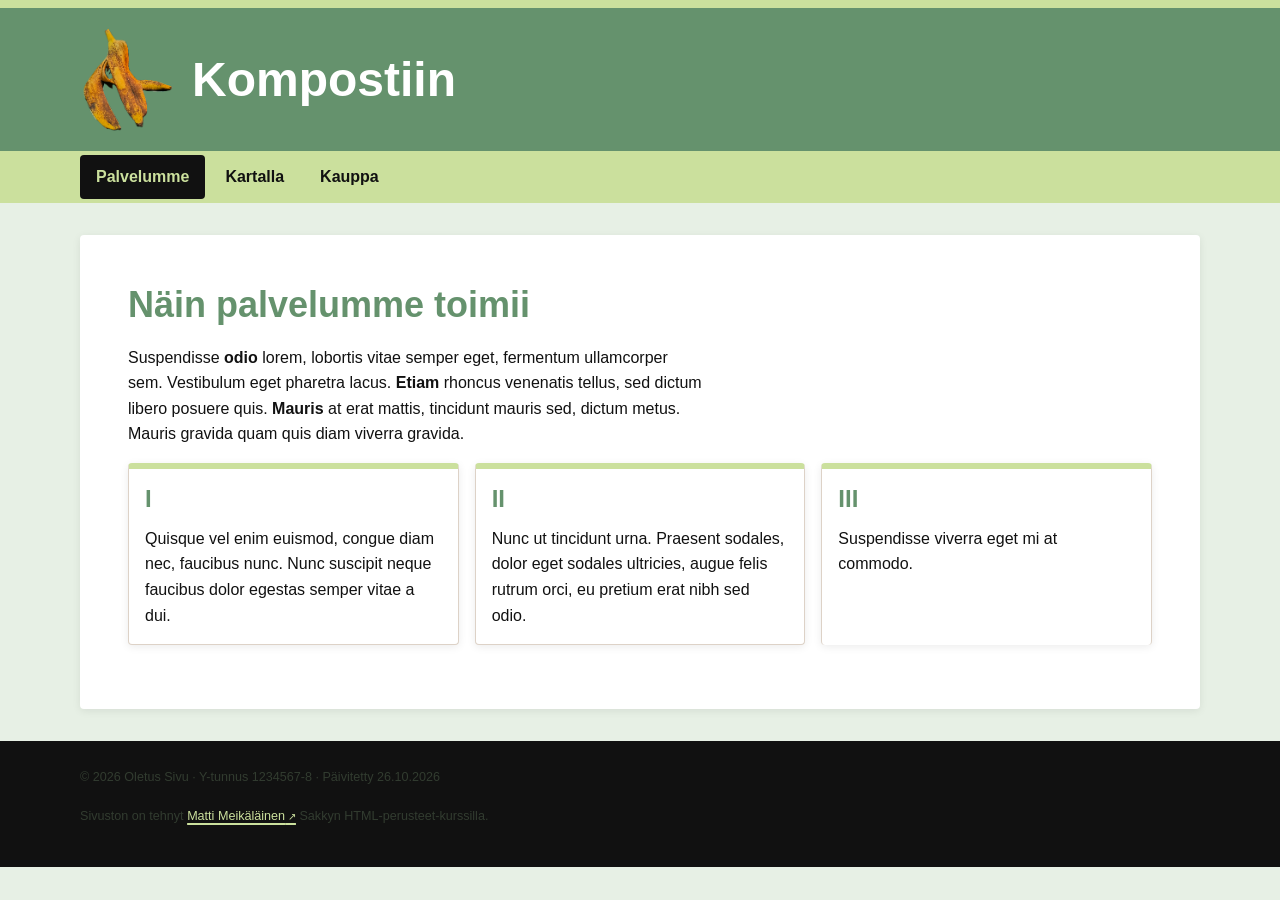
==== commit dfc0ade3: "Poistettu linkki ohjeisiin" ====
--- a/index.html
+++ b/index.html
@@ -21,7 +21,6 @@
             <li><a href="index.html" aria-current="page">Palvelumme</a></li>
             <li><a href="kartalla.html">Kartalla</a></li>
             <li><a href="kauppa.html">Kauppa</a></li>
-            <li><a href="esimerkit/">CSS-esimerkit</a></li>
         </ul>
 </nav>
 
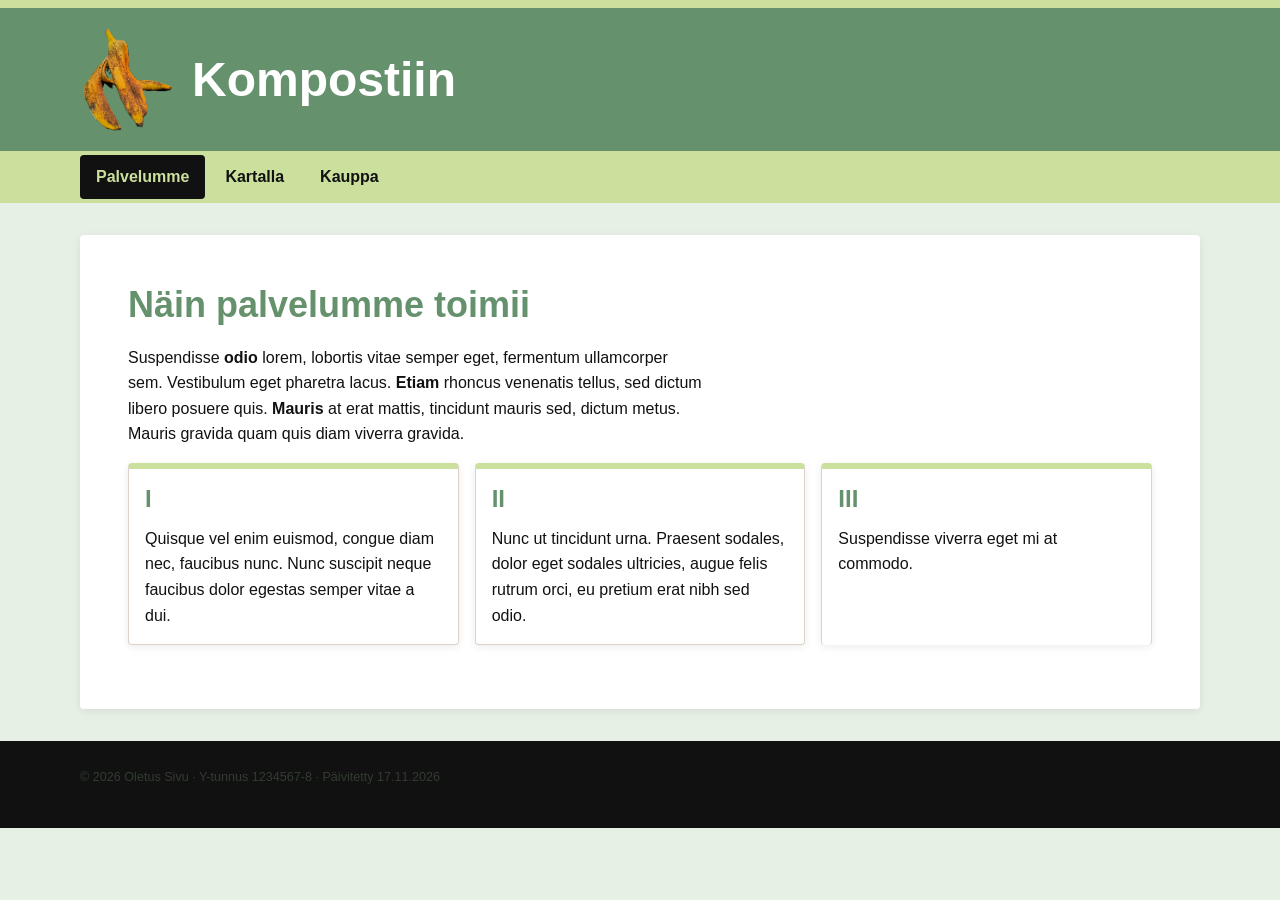
==== commit 0085e74c: "Alatunniste päivitys" ====
--- a/index.html
+++ b/index.html
@@ -4,7 +4,7 @@
 	<meta charset="utf-8">
 	<meta name="viewport" content="width=device-width, initial-scale=1">
 	<title>Kompostiin</title>
-	<!-- CSS liitetään head-osaan. Yksi tiedosto, kaikki sivut käyttävät samaa. -->
+
 	<link rel="stylesheet" href="css/tyyli.css">
     <link rel="stylesheet" href="css/sivusto.css">
 </head>
@@ -17,16 +17,14 @@
 
 <nav>
         <ul>
-            <!-- aria-current="page" merkitsee nykyisen sivun; CSS korostaa sen -->
+        
             <li><a href="index.html" aria-current="page">Palvelumme</a></li>
             <li><a href="kartalla.html">Kartalla</a></li>
             <li><a href="kauppa.html">Kauppa</a></li>
         </ul>
 </nav>
 
-<!-- ============================================================
-     MAIN · tämän sivun oma sisältö, yksi per sivu
-     ============================================================ -->
+
 <main>
 
 
@@ -52,14 +50,11 @@
 
 </main>
 
-<!-- ============================================================
-     FOOTER tulee sivun loppuun · sisältää yleensä yhteystiedot ja tekijänoikeuden, sama jokaisella sivulla
-     github-linkin voit muokata oman profiilisi mukaan
-     ============================================================ -->
+
 <footer>
     <div class="alatunniste-tiedot">
-    <p><small>&copy; 2026 Oletus Sivu · Y-tunnus 1234567-8 · <span class="paivitetty">Päivitetty <time datetime="2026-10-26">26.10.2026</time></span></small></p>
-    <p><small>Sivuston on tehnyt <a href="https://github.com/kayttajanimi" target="_blank" rel="noopener noreferrer">Matti Meikäläinen</a> Sakkyn HTML-perusteet-kurssilla.</small></p>
+    <p><small>&copy; 2026 Oletus Sivu · Y-tunnus 1234567-8 · <span class="paivitetty">Päivitetty <time datetime="2026-11-17">17.11.2026</time></span></small></p>
+    
   </div>
 </footer>
 
